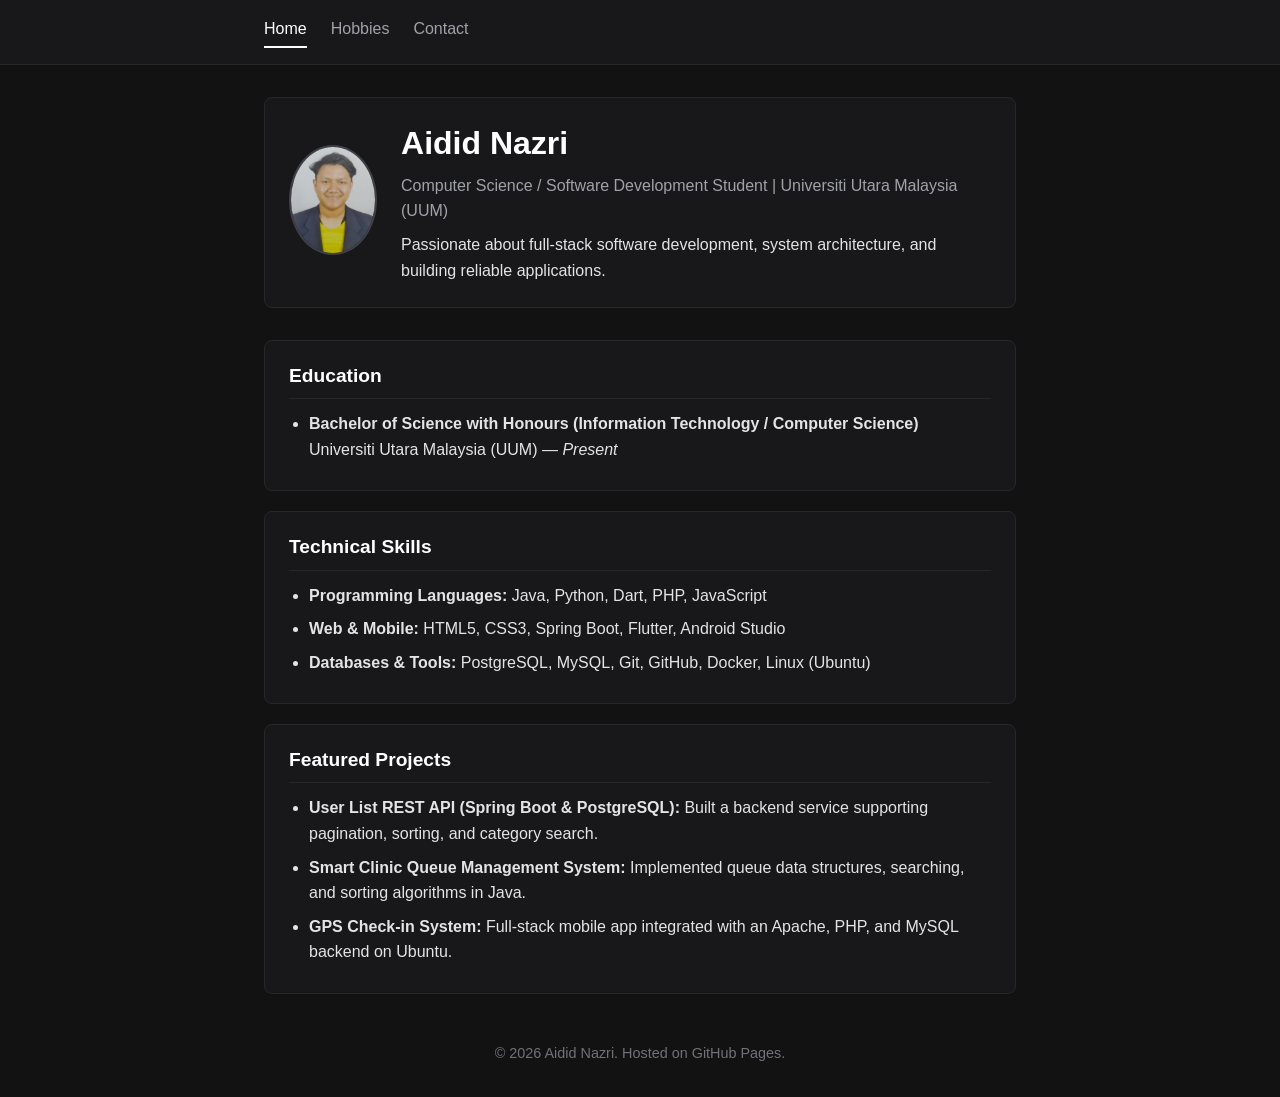
==== index.html @ 024eeafc "Initial resume site" ====
<!DOCTYPE html>
<html lang="en">
<head>
    <meta charset="UTF-8">
    <meta name="viewport" content="width=device-width, initial-scale=1.0">
    <title>Aidid Nazri - Resume</title>
    <link rel="stylesheet" href="style.css">
</head>
<body>
    <header>
        <nav>
            <a href="index.html" class="active">Home</a>
            <a href="hobbies.html">Hobbies</a>
            <a href="contact.html">Contact</a>
        </nav>
    </header>

    <main>
        <section class="profile-header">
            <!-- Replace profile.jpg with your actual image file -->
            <img src="profile.jpg" alt="Aidid Nazri Profile Photo" class="profile-img">
            <div>
                <h1>Aidid Nazri</h1>
                <p class="subtitle">Computer Science / Software Development Student | Universiti Utara Malaysia (UUM)</p>
                <p>Passionate about full-stack software development, system architecture, and building reliable applications.</p>
            </div>
        </section>

        <section>
            <h2>Education</h2>
            <ul>
                <li>
                    <strong>Bachelor of Science with Honours (Information Technology / Computer Science)</strong><br>
                    Universiti Utara Malaysia (UUM) — <em>Present</em>
                </li>
            </ul>
        </section>

        <section>
            <h2>Technical Skills</h2>
            <ul>
                <li><strong>Programming Languages:</strong> Java, Python, Dart, PHP, JavaScript</li>
                <li><strong>Web & Mobile:</strong> HTML5, CSS3, Spring Boot, Flutter, Android Studio</li>
                <li><strong>Databases & Tools:</strong> PostgreSQL, MySQL, Git, GitHub, Docker, Linux (Ubuntu)</li>
            </ul>
        </section>

        <section>
            <h2>Featured Projects</h2>
            <ul>
                <li>
                    <strong>User List REST API (Spring Boot & PostgreSQL):</strong> Built a backend service supporting pagination, sorting, and category search.
                </li>
                <li>
                    <strong>Smart Clinic Queue Management System:</strong> Implemented queue data structures, searching, and sorting algorithms in Java.
                </li>
                <li>
                    <strong>GPS Check-in System:</strong> Full-stack mobile app integrated with an Apache, PHP, and MySQL backend on Ubuntu.
                </li>
            </ul>
        </section>
    </main>

    <footer>
        <p>&copy; 2026 Aidid Nazri. Hosted on GitHub Pages.</p>
    </footer>
</body>
</html>
---- style.css ----
* {
    box-sizing: border-box;
    margin: 0;
    padding: 0;
}

body {
    font-family: -apple-system, BlinkMacSystemFont, "Segoe UI", Roboto, sans-serif;
    background-color: #121212;
    color: #e4e4e7;
    line-height: 1.6;
}

header {
    background-color: #18181b;
    border-bottom: 1px solid #27272a;
    padding: 1rem 0;
}

nav {
    max-width: 800px;
    margin: 0 auto;
    padding: 0 1.5rem;
    display: flex;
    gap: 1.5rem;
}

nav a {
    color: #a1a1aa;
    text-decoration: none;
    font-weight: 500;
    padding-bottom: 0.25rem;
}

nav a:hover,
nav a.active {
    color: #ffffff;
    border-bottom: 2px solid #ffffff;
}

main {
    max-width: 800px;
    margin: 2rem auto;
    padding: 0 1.5rem;
}

.profile-header {
    display: flex;
    align-items: center;
    gap: 1.5rem;
    margin-bottom: 2rem;
    padding-bottom: 1.5rem;
    border-bottom: 1px solid #27272a;
}

.profile-img {
    width: 110px;
    height: 110px;
    border-radius: 50%;
    object-fit: cover;
    border: 2px solid #3f3f46;
    background-color: #27272a;
}

h1 {
    font-size: 2rem;
    color: #ffffff;
    margin-bottom: 0.25rem;
}

.subtitle {
    color: #a1a1aa;
    font-weight: 500;
    margin-bottom: 0.5rem;
}

section {
    background-color: #18181b;
    border: 1px solid #27272a;
    border-radius: 8px;
    padding: 1.25rem 1.5rem;
    margin-bottom: 1.25rem;
}

h2 {
    font-size: 1.2rem;
    color: #ffffff;
    margin-bottom: 0.75rem;
    border-bottom: 1px solid #27272a;
    padding-bottom: 0.4rem;
}

ul {
    padding-left: 1.25rem;
}

li {
    margin-bottom: 0.5rem;
}

main a {
    color: #93c5fd;
    text-decoration: none;
}

main a:hover {
    text-decoration: underline;
}

footer {
    max-width: 800px;
    margin: 3rem auto 2rem;
    padding: 0 1.5rem;
    text-align: center;
    color: #71717a;
    font-size: 0.9rem;
}

@media (max-width: 600px) {
    .profile-header {
        flex-direction: column;
        text-align: center;
    }
}
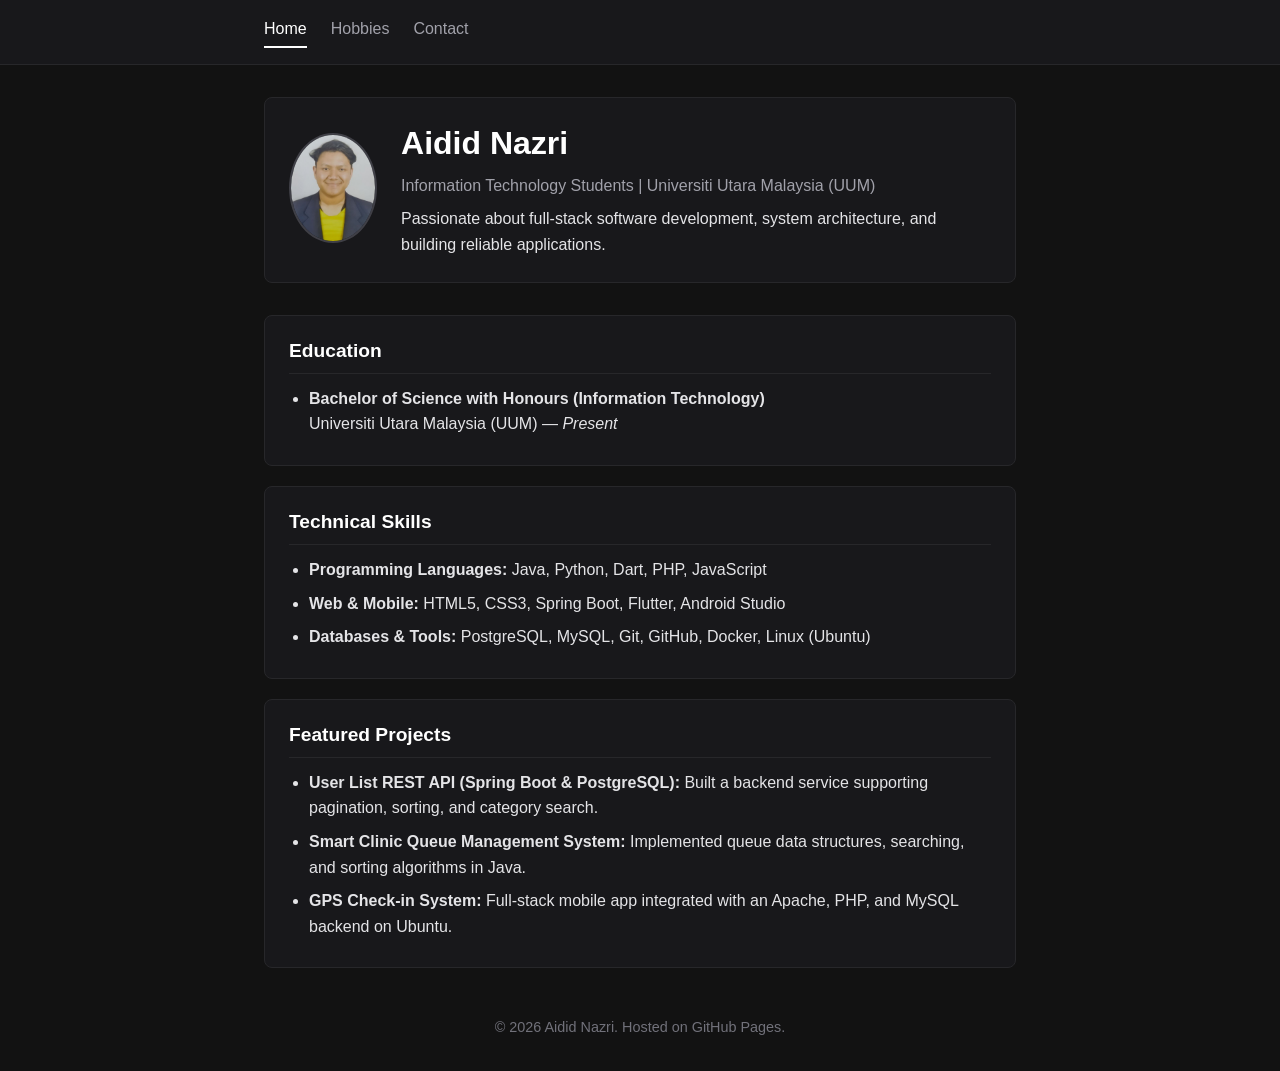
==== commit cb895a49: "Update program title in index.html" ====
--- a/index.html
+++ b/index.html
@@ -17,11 +17,10 @@
 
     <main>
         <section class="profile-header">
-            <!-- Replace profile.jpg with your actual image file -->
             <img src="profile.jpg" alt="Aidid Nazri Profile Photo" class="profile-img">
             <div>
                 <h1>Aidid Nazri</h1>
-                <p class="subtitle">Computer Science / Software Development Student | Universiti Utara Malaysia (UUM)</p>
+                <p class="subtitle">Information Technology Students | Universiti Utara Malaysia (UUM)</p>
                 <p>Passionate about full-stack software development, system architecture, and building reliable applications.</p>
             </div>
         </section>
@@ -30,7 +29,7 @@
             <h2>Education</h2>
             <ul>
                 <li>
-                    <strong>Bachelor of Science with Honours (Information Technology / Computer Science)</strong><br>
+                    <strong>Bachelor of Science with Honours (Information Technology)</strong><br>
                     Universiti Utara Malaysia (UUM) — <em>Present</em>
                 </li>
             </ul>
